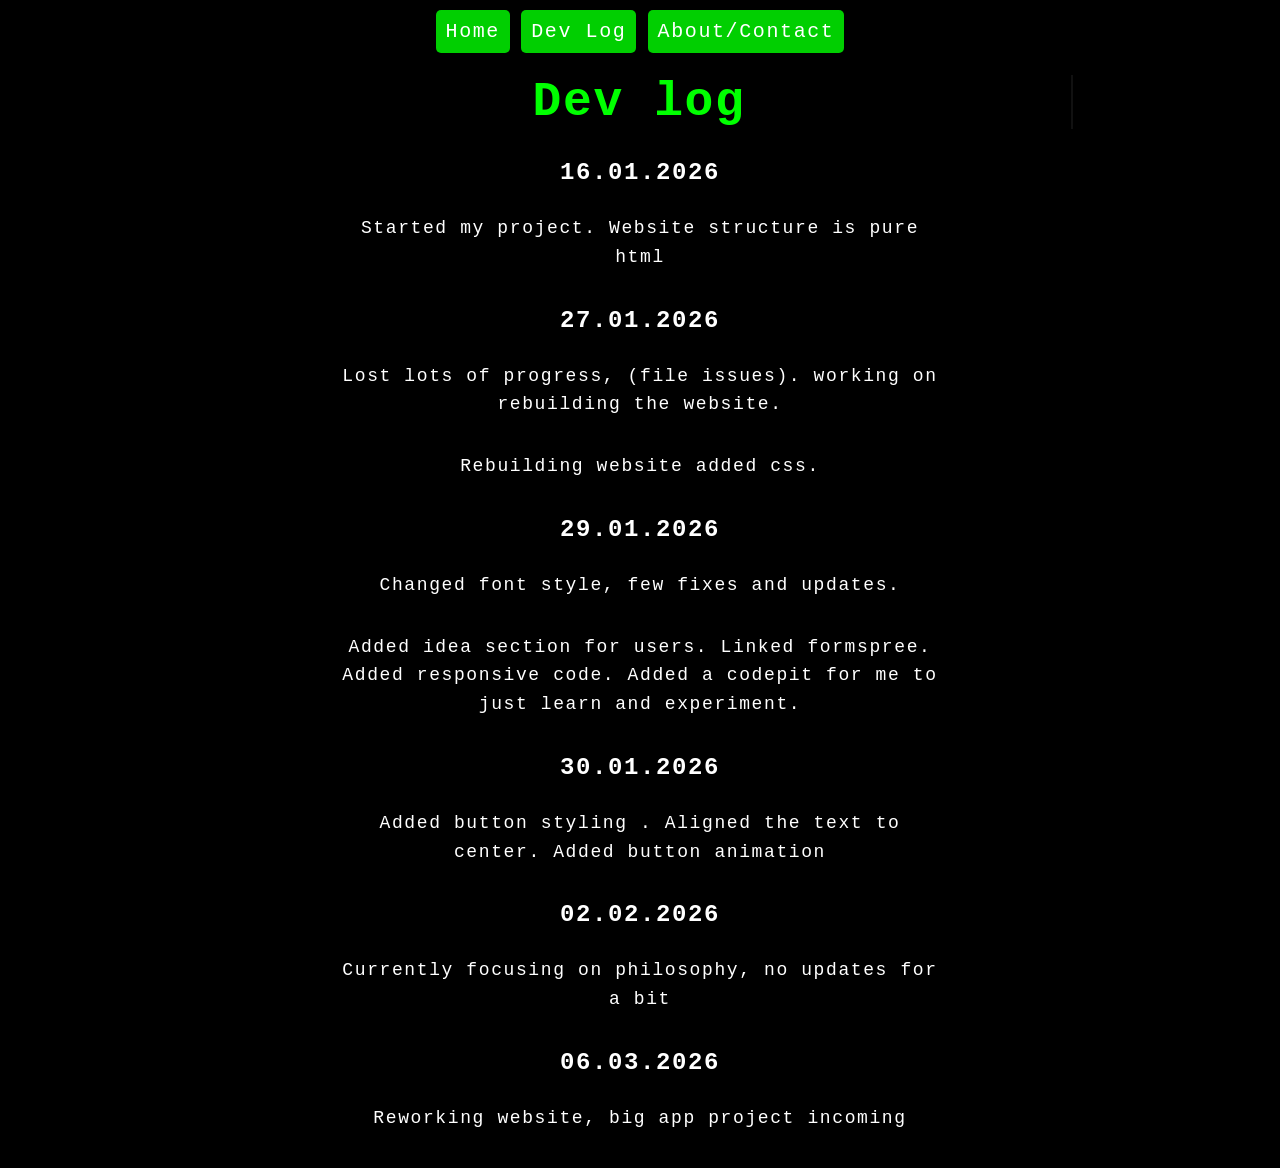
==== devlog.html @ 72980a5d "debug" ====
<!DOCTYPE html>
<html lang="en">
<head>
    <meta charset="UTF-8">
    <meta name="viewport" content="width=device-width, initial-scale=1.0">
    <title>Dev Log</title>
    <link rel="stylesheet" href="styles.css">
</head>
<body>
<!-- Navigation links-->
<nav>
    <a href="index.html">Home</a> 
    <a href="devlog.html">Dev Log</a> 
    <a href="about.html">About/Contact</a> 
</nav>


<h1 class="title">Dev log</h1>
<!-- Devlog entries -->
<h2>16.01.2026</h2>
<p>
    Started my project. Website structure is pure html
</p>

<h2> 27.01.2026</h2>
<p>
    Lost lots of progress, (file issues).
    working on rebuilding the website.
</p>

<p>
    Rebuilding website added css.
</p>

<h2>29.01.2026</h2>
<p>
    Changed font style, few fixes and updates.
</p>

<p>
    Added idea section for users.
    Linked formspree.
    Added responsive code.
    Added a codepit for me to just learn and experiment.
</p>

<h2>30.01.2026</h2>
<p>
    Added button styling .
    Aligned the text to center.
    Added button animation
</p>

<h2>02.02.2026</h2>
<p>
    Currently focusing on philosophy, no updates for a bit
</p>

<h2>06.03.2026</h2>
<p>
    Reworking website,
    big app project incoming
</p>
<!-- List -->


</body>

</html>
---- styles.css ----
body {
background-color:black;
    background-size: cover;
    background-repeat: no-repeat;
    color:  #ffffff; /* Dark grey text for better readability */
    font-family: "Courier New", Courier, monospace;
    letter-spacing: 0.1em;
    
    min-height: 100vh;   /* vh = viewport height, 100vh = full screen */
    margin: auto;  /* automatic rim  */
    max-width: 600px;
    padding: 20px;
    text-align: center;

    display: flex; /* makes body to a flex container */
    flex-direction: column; /* uh yeah only know the german word "untereinander"  */
    align-items: center; /* centers everything  */
}

a {
    color: #ffffff; /* Bright blue color for links */
    text-decoration: none; /* Remove underline from links */
}

a:hover {
    text-decoration: none;
}

.container {
    max-width: 1000px; /* Limit the maximum width of the container */
    margin: 0 auto; /* Center the container */
    padding: 20px; /* Add padding around the content */
}

h1, h2, h3 {
    margin-bottom: 10px; /* Space below headings */
    font-family:"Courier New", Courier, monospace;
    font-weight: 600;
}

p{
    line-height: 1.6; /* Improve readability with line height */
    margin-bottom: 15px; /* Space below paragraphs */
    font-size: 18px;
}

button, a{
    background-color: #01cf01; /* bg color */
    color: #ffffff; /* text color */
    padding: 10px 10px;
    border: none; /* no standard uh rims? idk my english isnt that good */
    border-radius: 5px; /* rounded edges */
    text-decoration: none; /* no like underline link */
    cursor: pointer;     /* hand cursor */
    font-size: 20px;
    transition: background 0.3s, transform 0.2s; /* smooth click */
}

.title { 
    font-family: inherit;
    font-weight: 700;
    font-size: 3rem;
    white-space: nowrap;
    overflow: hidden;
    border-right: 2px solid #111; /* blinking Cursor */
    width: 0; /*  animated */
    animation: typing 2s steps(30, end) forwards, blink 0.7s step-end infinite;

    color: #00ff00;
}

/*typing effekt*/
@keyframes typing {
    from { width: 0 }
    to { width: 30ch } /*how many signs*/


/* cursor blink*/

} 
@keyframes blink {
    50% { border-color: transparent}
}
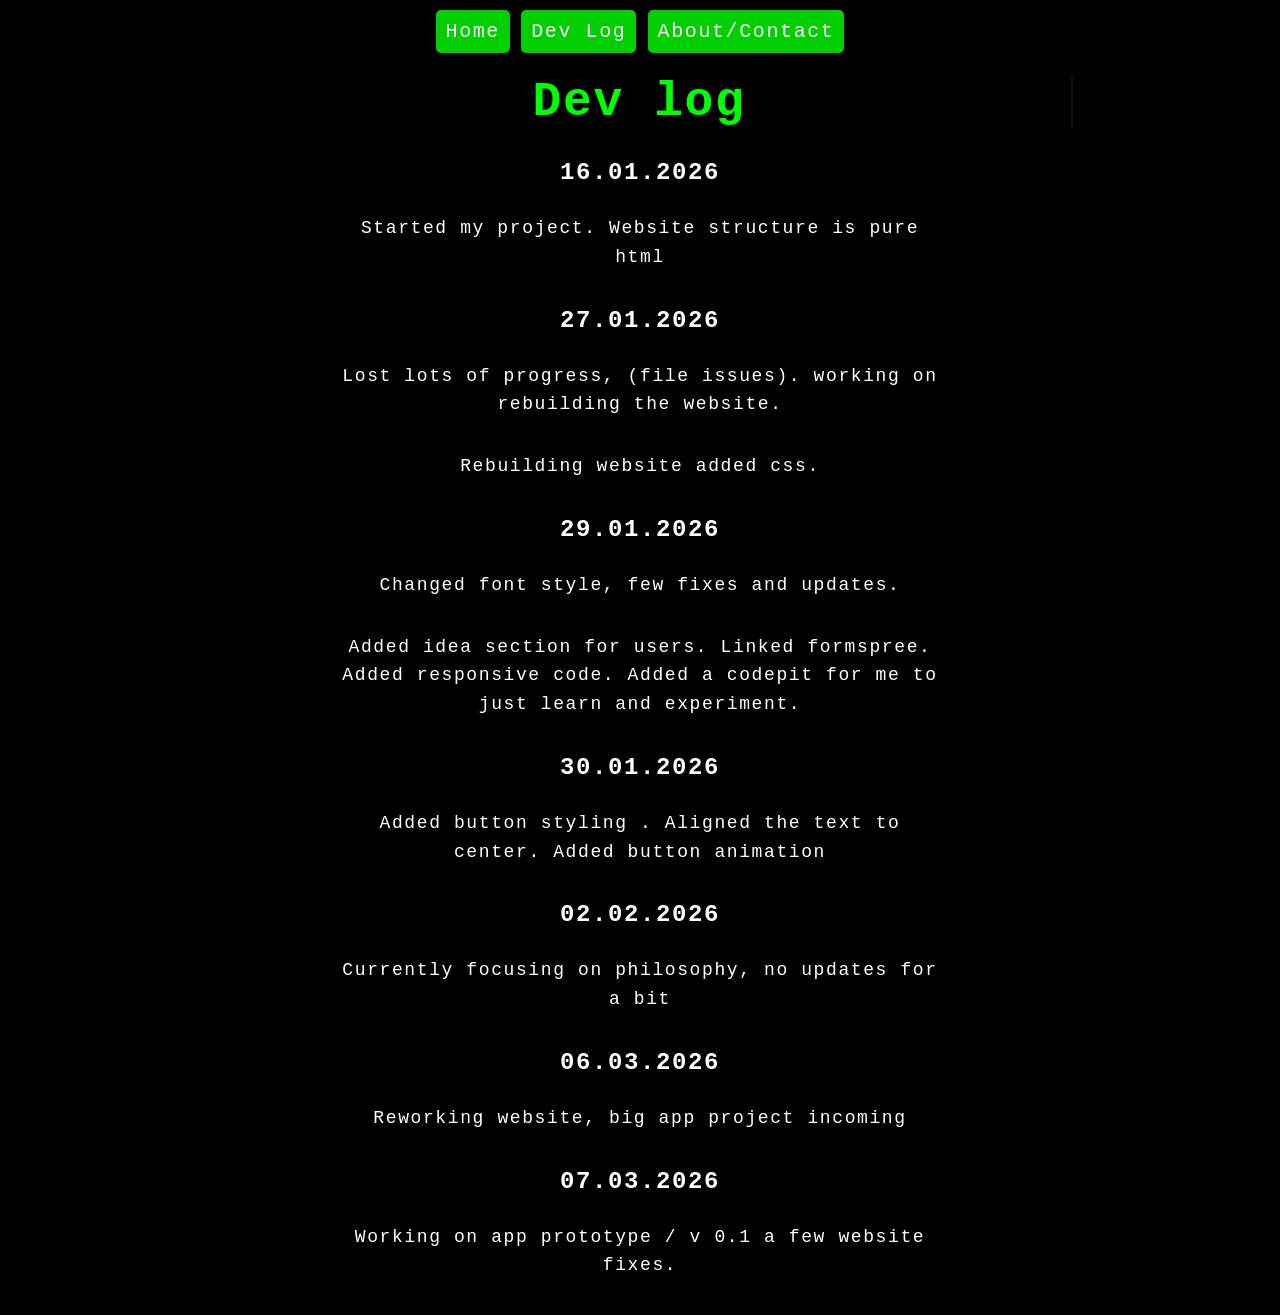
==== commit 336dc6c1: "fix" ====
--- a/devlog.html
+++ b/devlog.html
@@ -61,6 +61,12 @@
     Reworking website,
     big app project incoming
 </p>
+
+<h2>07.03.2026</h2>
+
+<p>
+    Working on app prototype / v 0.1 a few website fixes.
+</p>
 <!-- List -->
 
 
--- a/styles.css
+++ b/styles.css
@@ -64,7 +64,7 @@
     overflow: hidden;
     border-right: 2px solid #111; /* blinking Cursor */
     width: 0; /*  animated */
-    animation: typing 2s steps(30, end) forwards, blink 0.7s step-end infinite;
+    animation: typing 2s steps(25, end) forwards, blink 0.7s step-end infinite;
 
     color: #00ff00;
 }
@@ -84,3 +84,4 @@
 
 
 
+
